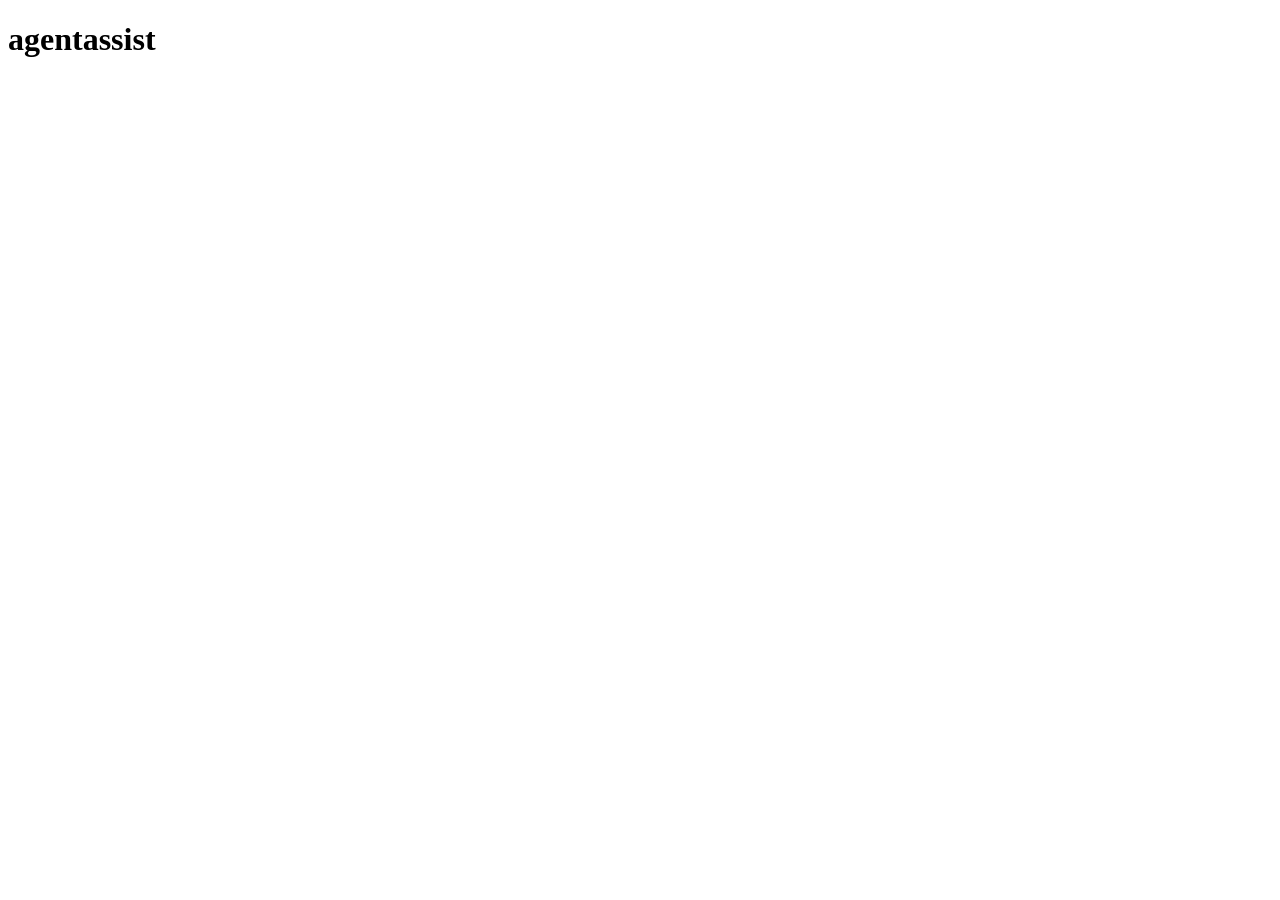
==== agentassist.html @ 83caa616 "updated conversational Ai  page" ====
<!DOCTYPE html>
<html lang="en">
<head>
    <meta charset="UTF-8">
    <meta name="viewport" content="width=device-width, initial-scale=1.0">
    <title>Document</title>
</head>
<body>
    <h1>agentassist</h1>
</body>
</html>
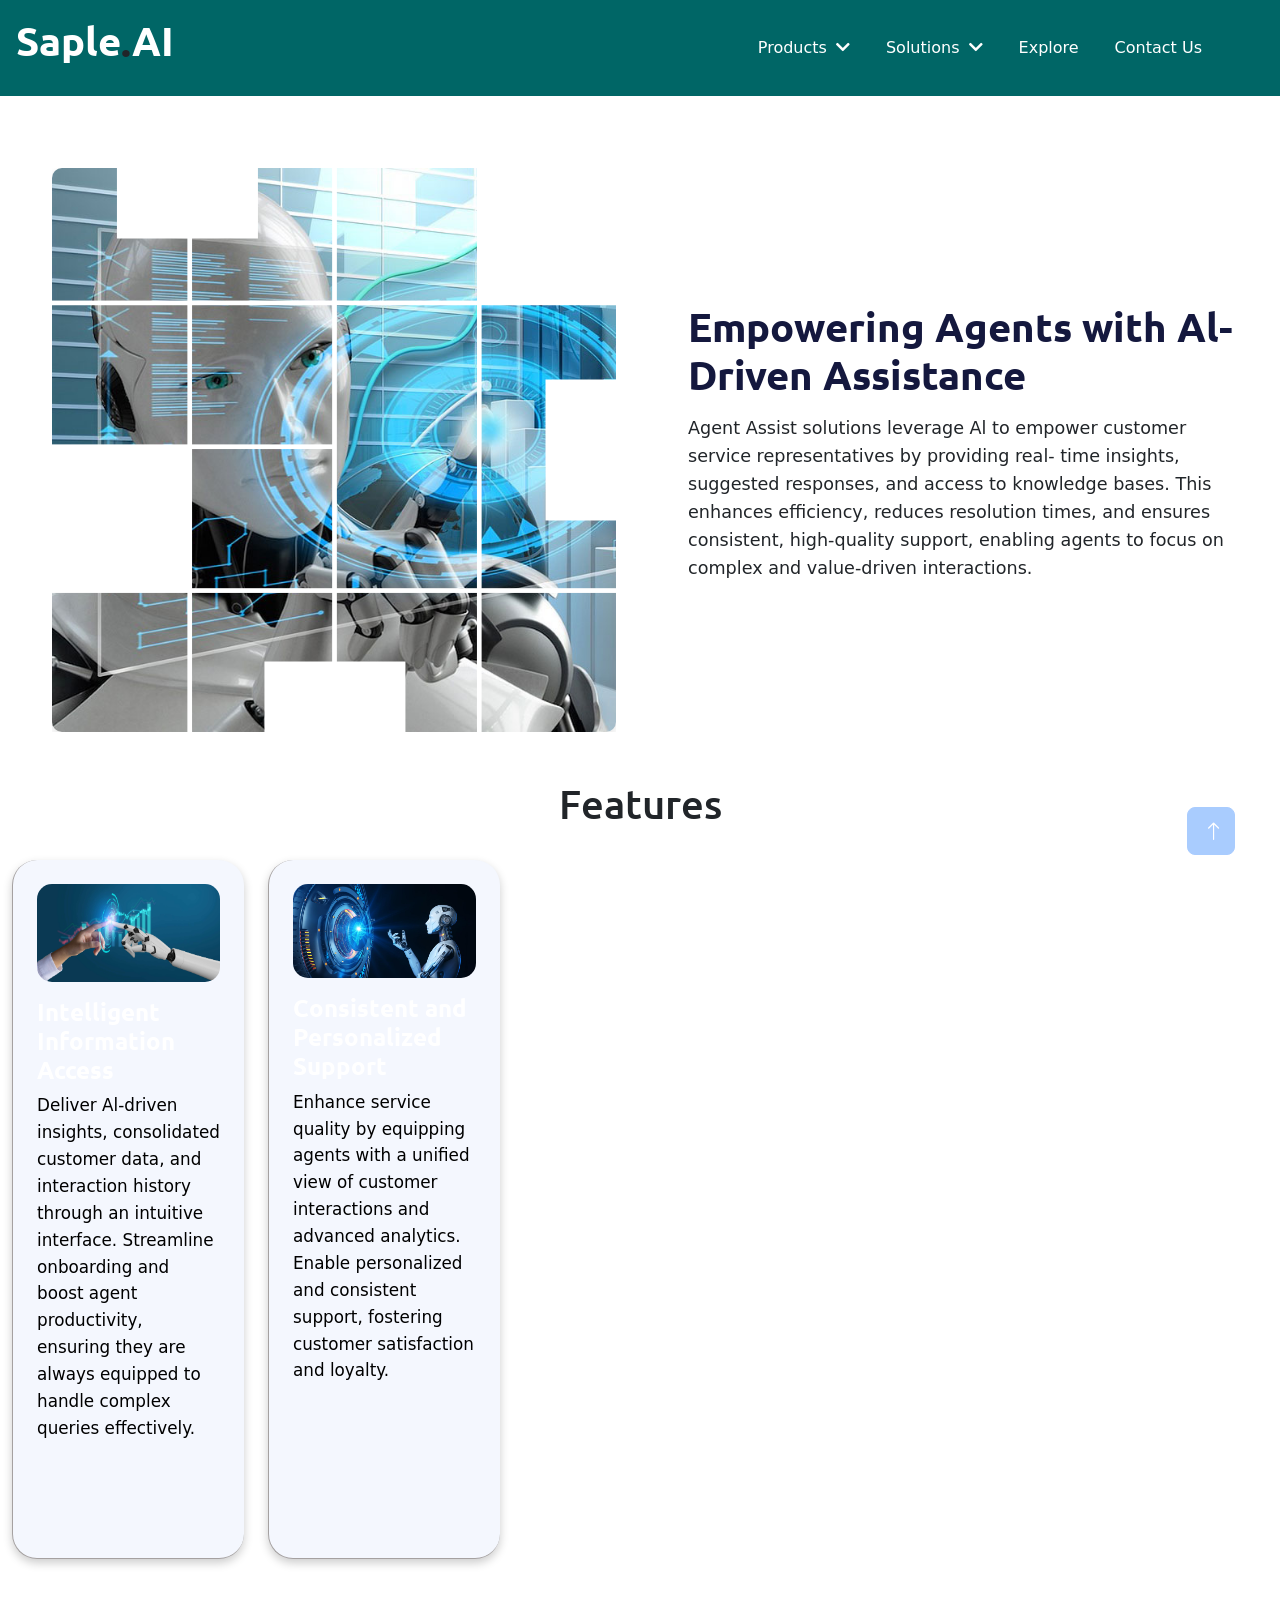
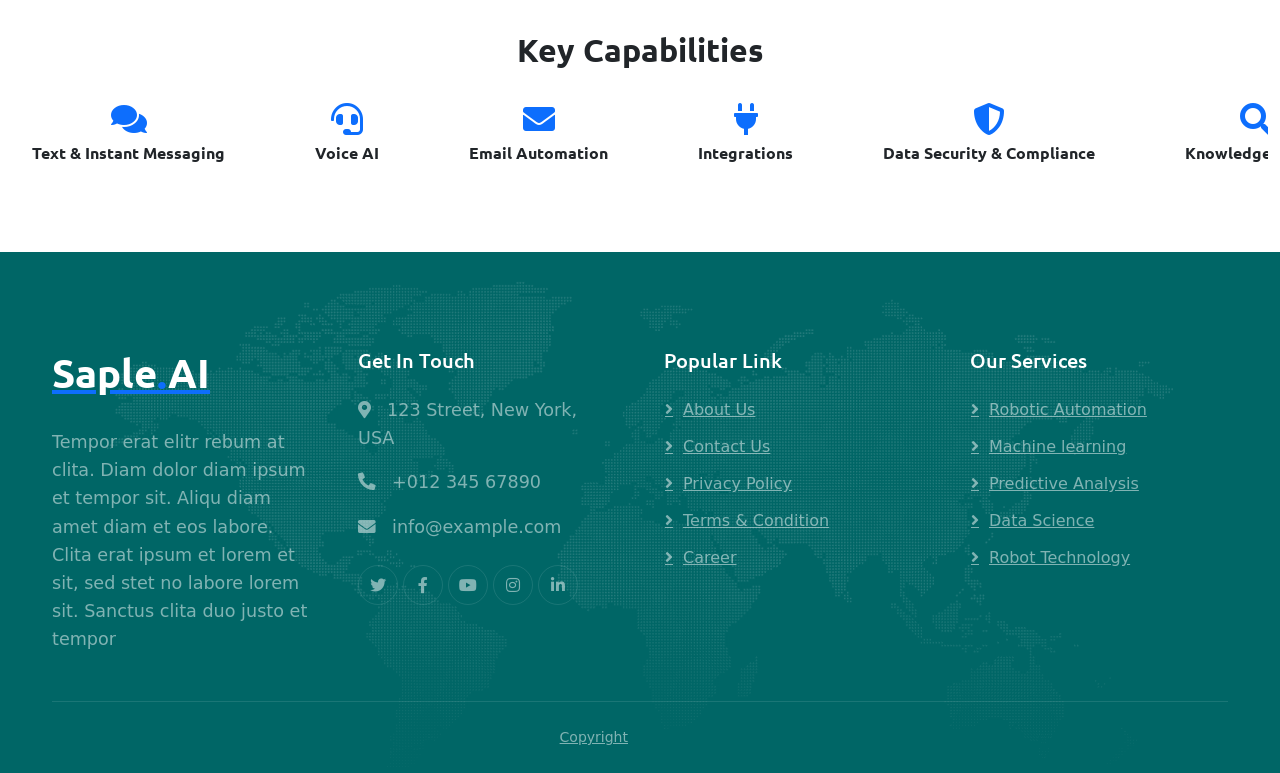
==== commit 4bf717eb: "updated conversational Ai and agentassist page" ====
--- a/agentassist.html
+++ b/agentassist.html
@@ -1,11 +1,784 @@
 <!DOCTYPE html>
 <html lang="en">
-<head>
-    <meta charset="UTF-8">
-    <meta name="viewport" content="width=device-width, initial-scale=1.0">
-    <title>Document</title>
-</head>
-<body>
-    <h1>agentassist</h1>
-</body>
-</html>+  <head>
+    <meta charset="utf-8" />
+    <title>Saple AI - Template</title>
+    <meta content="width=device-width, initial-scale=1.0" name="viewport" />
+    <meta content="" name="keywords" />
+    <meta content="" name="description" />
+
+    <!-- Favicon -->
+    <link href="img/favicon.ico" rel="icon" />
+
+    <!-- Google Web Fonts -->
+    <link rel="preconnect" href="https://fonts.googleapis.com" />
+    <link rel="preconnect" href="https://fonts.gstatic.com" crossorigin />
+    <link
+      href="https://fonts.googleapis.com/css2?family=Open+Sans:wght@400;600&family=Ubuntu:wght@500;700&display=swap"
+      rel="stylesheet"
+    />
+
+    <!-- Icon Font Stylesheet -->
+    <link rel="stylesheet" href="https://cdnjs.cloudflare.com/ajax/libs/font-awesome/6.0.0-beta3/css/all.min.css">
+
+
+    <link
+    
+      href="https://cdnjs.cloudflare.com/ajax/libs/font-awesome/5.10.0/css/all.min.css"
+      rel="stylesheet"
+    />
+    <link
+      href="https://cdn.jsdelivr.net/npm/bootstrap-icons@1.4.1/font/bootstrap-icons.css"
+      rel="stylesheet"
+    />
+
+    <!-- Libraries Stylesheet -->
+    <link href="lib/animate/animate.min.css" rel="stylesheet" />
+    <link href="lib/owlcarousel/assets/owl.carousel.min.css" rel="stylesheet" />
+
+    <!-- Customized Bootstrap Stylesheet -->
+    <link href="css/bootstrap.min.css" rel="stylesheet" />
+
+    <!-- Template Stylesheet -->
+    <link href="css/style.css" rel="stylesheet" />
+    
+   <!-- Bootstrap CSS -->
+   <link rel="stylesheet" href="https://maxcdn.bootstrapcdn.com/bootstrap/5.1.3/css/bootstrap.min.css">
+
+   <!-- Font Awesome -->
+   <link rel="stylesheet" href="https://cdnjs.cloudflare.com/ajax/libs/font-awesome/5.15.4/css/all.min.css">
+    <!-- Bootstrap JS and dependencies (Bootstrap 5) -->
+    <script src="https://cdn.jsdelivr.net/npm/bootstrap@5.1.3/dist/js/bootstrap.bundle.min.js"></script>
+ <style>
+ /* General Container Styling */
+.container {
+  max-width: 1200px;
+  margin: 0 auto;
+}
+
+/* Row and Column Styling */
+.row.g-5.align-items-center {
+  display: flex;
+  flex-wrap: nowrap;
+  align-items: center;
+  gap: 1.5rem;
+}
+
+.col-lg-6 {
+  flex: 0 0 50%; /* Set each column to take 50% of the row width */
+  max-width: 50%;
+  box-sizing: border-box;
+}
+
+.about-img img {
+  display: block;
+  margin: 0 auto;
+  max-width: 100%;
+  height: auto;
+  border-radius: 10px;
+  box-shadow: 0 4px 10px rgba(0, 0, 0, 0.1);
+}
+
+/* Text Styling */
+h1 {
+  font-size: 2.5rem;
+  color: #14183E;
+  font-weight: bold;
+  margin-bottom: 1rem;
+  text-align: left;
+}
+
+p {
+  font-size: 1.1rem;
+  line-height: 1.6;
+  text-align: left;
+  margin-bottom: 1rem;
+}
+
+/* Initially hide the image and content */
+.about-image, .about-title, .about-text {
+  opacity: 0;
+  transform: translateY(20px); /* Slide in effect */
+  transition: opacity 1s ease, transform 1s ease;
+}
+
+.about-image.visible, .about-title.visible, .about-text.visible {
+  opacity: 1;
+  transform: translateY(0);
+}
+
+/* Optional: Adjust the timing of the transition for better effect */
+.about-image {
+  transition-delay: 0.3s; /* Delay for the image */
+}
+
+.about-title {
+  transition-delay: 0.5s; /* Delay for the title */
+}
+
+.about-text {
+  transition-delay: 0.7s; /* Delay for the text */
+}
+
+/* Styling for the feature title */
+.featuretitle {
+  font-size: 2.5rem;
+  text-align: center;
+  opacity: 0;
+  transform: translateY(20px); /* Start position below */
+  transition: opacity 1s ease, transform 1s ease; /* Apply transition to opacity and transform */
+}
+
+/* Add a class to make it visible */
+.featuretitle.visible {
+  opacity: 1;
+  transform: translateY(0); /* Slide it up to the original position */
+}
+
+.features {
+  display: flex;
+  flex-wrap: wrap;
+  justify-content: space-between;
+  gap: 1.5rem; /* Adjust gap if necessary */
+  margin-top: 2rem;
+}
+
+.feature-card {
+  flex: 1 1 18%; /* Adjust width for better fit in the row */
+  background-color: #F4F7FE;
+  color: #fff;
+  padding: 1.5rem;
+  border-radius: 25px;
+  box-shadow: 0 4px 10px rgba(0, 0, 0, 0.2);
+  transition: transform 0.3s ease, box-shadow 0.3s ease;
+  border-left: 1px solid rgb(165, 161, 161);
+  border-bottom: 1px solid rgb(165, 161, 161);
+  opacity: 0;
+  transform: translateY(20px);
+  transition: opacity 1s ease, transform 1s ease;
+}
+
+.feature-card.visible {
+  opacity: 1;
+  transform: translateY(0);
+}
+
+.feature-card img {
+  width: 100%;
+  border-radius: 15px;
+  margin-bottom: 1rem;
+}
+
+.feature-card:hover {
+  background: #37877d;
+  transform: translateY(-20px);
+  box-shadow: 0 20px 60px rgba(0, 111, 95, 0.6);
+  border-left: 4px solid #FFFFFF;
+  border-bottom: 8px solid #FFFFFF;
+}
+
+.feature-description {
+  color: black;
+  font-size: 1.05rem;
+  transition: color 0.3s ease;
+}
+
+.feature-card:hover .feature-description {
+  color: #F4F7FE; /* White text color on hover */
+}
+
+.feature-title {
+  margin-bottom: 0.5rem;
+  font-size: 1.5rem;
+  transition: color 0.3s ease;
+}
+
+.feature-card:hover .feature-title {
+  color: #F4F7FE; /* White color when card is hovered */
+}
+
+.key-capabilities {
+  text-align: center;
+}
+
+/* Styling for the Scrolling Headline */
+.scrolling-headline-wrapper {
+  overflow: hidden; /* Hide overflow so that the text is only shown inside the container */
+  white-space: nowrap; /* Prevent line breaks */
+  position: relative;
+}
+
+.scrolling-headline {
+  display: inline-flex; /* Align items horizontally */
+  animation: scrollText 25s linear infinite; /* Animate the scrolling */
+}
+
+.scrolling-headline li {
+  display: inline-block;
+  margin-right: 50px; /* Space between items */
+  padding: 10px 20px;
+}
+
+.scrolling-headline i {
+  font-size: 2rem;
+  color: #007bff; /* Primary color for icons */
+  margin-bottom: 10px;
+}
+
+.scrolling-headline h5 {
+  font-weight: bold;
+  font-size: 1rem;
+  text-align: center;
+}
+
+/* Animation for the scrolling effect */
+@keyframes scrollText {
+  0% {
+    transform: translateX(50%); /* Start from right */
+  }
+  100% {
+    transform: translateX(-100%); /* Move to the left */
+  }
+}
+
+/* Optional: Styling for the surrounding container */
+.list-unstyled {
+  list-style-type: none;
+  margin: 0;
+  padding: 0;
+}
+
+/* Responsive Design */
+@media (max-width: 768px) {
+  /* Adjust Key Capabilities Text */
+  .key-capabilities h2 {
+    font-size: 2rem;
+  }
+
+  .key-capabilities p {
+    font-size: 1rem;
+    text-align: center;
+  }
+
+  /* Features Section */
+  .features {
+    flex-direction: column; /* Stack feature cards vertically on smaller screens */
+    gap: 1.5rem;
+  }
+
+  .feature-card {
+    flex: 1 1 100%; /* Ensure each card takes full width */
+    margin: 0 auto; /* Center align cards */
+  }
+
+  /* Ensure text appears below image in mobile */
+  .row.g-5.align-items-center {
+    flex-direction: column; /* Stack image and text */
+    text-align: center; /* Center the text */
+  }
+
+  .col-lg-6 {
+    flex: 0 0 100%; /* Stack columns in mobile */
+    max-width: 100%;
+    margin-bottom: 1.5rem; /* Add spacing between image and text */
+  }
+
+  .about-img img {
+    max-width: 100%;
+    margin-bottom: 1rem; /* Ensure space between image and text */
+  }
+}
+
+@media (max-width: 576px) {
+  .features {
+    gap: 1rem;
+  }
+
+  h1, h2 {
+    font-size: 1.8rem;
+  }
+
+  .key-capabilities p {
+    font-size: 0.95rem;
+  }
+}
+
+ </style>
+  
+  </head>
+
+ 
+    <!-- Spinner Start -->
+    <div
+      id="spinner"
+      class="show bg-white position-fixed translate-middle w-100 vh-100 top-50 start-50 d-flex align-items-center justify-content-center"
+    >
+      <div
+        class="spinner-grow text-primary"
+        style="width: 3rem; height: 3rem"
+        role="status"
+      >
+        <span class="sr-only">Loading...</span>
+      </div>
+    </div>
+    <!-- Spinner End -->
+
+    
+
+
+
+     <!-- Navbar Start -->
+<div class="container-fluid sticky-top p-0">
+  <nav class="navbar navbar-expand-lg navbar-dark p-0">
+    <a href="index.html" class="navbar-brand ms-3">
+      <h1 style="color: white !important;">Saple<span class="text-dark">.</span>AI</h1>
+    </a>
+    <button
+      class="navbar-toggler"
+      type="button"
+      aria-controls="navbarCollapse"
+      aria-expanded="false"
+      aria-label="Toggle navigation"
+    >
+      <span class="navbar-toggler-icon"></span>
+    </button>
+    <div class="collapse navbar-collapse justify-content-end" id="navbarCollapse">
+      <div class="navbar-nav">
+        <div class="nav-item dropdown">
+          <a href="#" class="nav-link text-dark" id="productsDropdown" role="button" data-bs-toggle="dropdown" aria-expanded="false">
+            Products
+            <i class="fas fa-chevron-down arrow-icon"></i>
+          </a>
+          <ul class="dropdown-menu p-3" aria-labelledby="productsDropdown">
+            <li>
+              <div class="px-3 py-2 multicolor-bg">
+                <p class="section-title">Customer service automation platform</p>
+                <p class="section-item">
+                  A multi-LLM architecture, continuously trained <br />
+                  on billions of conversations for scalability, speed, <br />
+                  and accuracy for enterprises.
+                </p>
+              </div>
+            </li>
+            <li>
+              <div class="d-flex align-items-center">
+                <img src="/img/headset.png" alt="aiagentmenuicon" class="menuicon" />
+                <a href="conversational AI.html" class="px-3 section-title">Conversational AI</a>
+
+              </div>
+              <ul class="ps-3">
+                <li class="section-item">Voice & calls</li>
+                <li class="section-item">Text & instant messaging</li>
+                <li class="section-item">Email automation</li>
+              </ul>
+            </li>
+            <li>
+              <div class="d-flex align-items-center">
+                <img src="/img/assistant.png" alt="aiassmenuicon" class="menuicon" />
+                <a href="agentassist.html" class="px-3 section-title">Agent Assist</a>
+              </div>
+              <p class="px-3 section-item">Omnichannel agent assist</p>
+            </li>
+          </ul>
+        </div>
+
+        <!-- Solutions Dropdown -->
+        <div class="nav-item dropdown">
+          <a href="#" class="nav-link text-dark " id="solutionsDropdown" role="button" data-bs-toggle="dropdown" aria-expanded="false">
+            Solutions
+            <i class="fas fa-chevron-down arrow-icon"></i>
+          </a>
+          <ul class="dropdown-menu p-3" aria-labelledby="solutionsDropdown">
+            <li><a href="public-sector.html" class="dropdown-item"><strong>Public Sector</strong></a></li>
+            <li><a href="insurance.html" class="dropdown-item"><strong>Insurance</strong></a></li>
+            <li><a href="telecom.html" class="dropdown-item"><strong>Telecom</strong></a></li>
+           
+            <!-- <li><a href="fashion-apparel.html" class="dropdown-item"><strong>Fashion Apparel</strong></a></li> -->
+            <li><a href="financial-services.html" class="dropdown-item"><strong>Financial Services</strong></a></li>
+            <li><a href="education.html" class="dropdown-item"><strong>Educational</strong></a></li>
+            <li><a href="healthcare-hospitals.html" class="dropdown-item"><strong>Healthcare & Hospitals</strong></a></li>
+            <li><a href="pharma-biotech.html" class="dropdown-item"><strong>Pharma & Biotech</strong></a></li>
+          </ul>
+        </div>
+
+        <li class="nav-item">
+          <a class="nav-link text-dark" href="#">Explore</a>
+        </li>
+        <li class="nav-item">
+          <a class="nav-link text-dark" href="#">Contact Us</a>
+        </li>
+      </div>
+    </div>
+  </nav>
+</div>
+<!-- Navbar End -->
+<!-- JavaScript -->
+<script src="https://cdn.jsdelivr.net/npm/bootstrap@5.0.2/dist/js/bootstrap.bundle.min.js"></script>
+
+<script>
+document.addEventListener("DOMContentLoaded", function () {
+  const dropdowns = document.querySelectorAll(".nav-item.dropdown");
+  const navbarCollapse = document.querySelector(".navbar-collapse");
+  const navbarToggler = document.querySelector(".navbar-toggler");
+
+  // Handle dropdown toggle click
+  dropdowns.forEach(function (dropdown) {
+    const dropdownToggle = dropdown.querySelector(".nav-link");
+
+    dropdownToggle.addEventListener("click", function (e) {
+      e.preventDefault(); // Prevent default anchor behavior
+
+      // Close all other dropdowns
+      dropdowns.forEach((d) => {
+        if (d !== dropdown) {
+          d.classList.remove("show");
+          const dropdownMenu = d.querySelector(".dropdown-menu");
+          if (dropdownMenu) dropdownMenu.classList.remove("show");
+        }
+      });
+
+      // Toggle the current dropdown
+      dropdown.classList.toggle("show");
+      const dropdownMenu = dropdown.querySelector(".dropdown-menu");
+      if (dropdownMenu) dropdownMenu.classList.toggle("show");
+    });
+  });
+
+  // Handle navbar toggler click (open/close the menu)
+  navbarToggler.addEventListener("click", function (e) {
+    e.stopPropagation(); // Prevent the event from propagating to the document
+    navbarCollapse.classList.toggle("show");  // Toggle the collapse state
+    this.classList.toggle('active');  // Toggle the active state for the hamburger icon
+  });
+
+  // Close navbar collapse and dropdowns when clicking outside
+  document.addEventListener("click", function (e) {
+    // If the click is outside of navbar toggler and navbar-collapse, close everything
+    if (
+      !e.target.closest(".navbar-collapse") &&
+      !e.target.closest(".navbar-toggler") &&
+      !e.target.closest(".nav-item.dropdown")
+    ) {
+      // Close dropdowns
+      dropdowns.forEach((dropdown) => {
+        dropdown.classList.remove("show");
+        const dropdownMenu = dropdown.querySelector(".dropdown-menu");
+        if (dropdownMenu) dropdownMenu.classList.remove("show");
+      });
+
+      // Close navbar collapse
+      navbarCollapse.classList.remove("show");
+
+      // Reset the hamburger icon
+      navbarToggler.classList.remove('active');
+    }
+  });
+
+  // Reset dropdowns and navbar collapse on window resize
+  window.addEventListener("resize", function () {
+    if (window.innerWidth > 992) {  // When width is above 992px (for large screens)
+      dropdowns.forEach((dropdown) => {
+        dropdown.classList.remove("show");
+        const dropdownMenu = dropdown.querySelector(".dropdown-menu");
+        if (dropdownMenu) dropdownMenu.classList.remove("show");
+      });
+      navbarCollapse.classList.remove("show");
+      navbarToggler.classList.remove("active");  // Reset hamburger icon state
+    }
+  });
+});
+</script>
+
+  <br>
+  <div class="container-fluid py-5">
+    <div class="container">
+      <div class="row g-5 align-items-center">
+        <!-- Left Image -->
+        <div class="col-lg-6">
+          <div class="about-img">
+            <img class="img-fluid about-image" src="img/about-img.jpg" alt="Custom LLMs">
+          </div>
+        </div>
+  
+        <!-- Right Content -->
+        <div class="col-lg-6">
+          <h1 class="about-title">Empowering Agents with Al-Driven Assistance</h1>
+          <p class="about-text">
+            Agent Assist solutions leverage Al to empower customer service representatives by providing real- time insights, 
+            suggested responses, and access to knowledge bases.
+             This enhances efficiency, reduces resolution times, 
+            and ensures consistent, high-quality support, enabling agents to focus on complex and value-driven interactions.
+
+          </p>
+        </div>
+      </div>
+    </div>
+  </div>
+  
+  <script>
+    // Ensure the IntersectionObserver is supported by the browser
+if ('IntersectionObserver' in window) {
+  // Create the IntersectionObserver
+  const observer = new IntersectionObserver((entries, observer) => {
+    entries.forEach((entry) => {
+      // If the element is in view
+      if (entry.isIntersecting) {
+        entry.target.classList.add('visible'); // Add 'visible' class to trigger CSS animation
+        observer.unobserve(entry.target); // Stop observing the element after it's visible
+      }
+    });
+  }, {
+    threshold: 0.5 // Trigger when 50% of the element is in view
+  });
+
+  // Observe all the elements you want to animate
+  const elementsToObserve = document.querySelectorAll('.about-image, .about-title, .about-text');
+  elementsToObserve.forEach((element) => {
+    observer.observe(element); // Observe each element
+  });
+} else {
+  console.warn("IntersectionObserver is not supported in this browser.");
+}
+
+  </script>
+
+<div class="container-fluid">
+    
+    <h4 class="featuretitle">Features</h4>
+
+    <div class="features">
+   
+        <!-- Card 1 -->
+        <div class="feature-card">
+            <img src="/img/image carousel 1.jpg" alt="Custom LLMs">
+            <h2 class="feature-title">Intelligent Information Access</h2>
+            <p class="feature-description  ">Deliver Al-driven insights, consolidated customer data, and interaction history through an intuitive interface. Streamline onboarding and boost agent productivity, ensuring they are always equipped to handle complex queries effectively.
+            </p>
+        </div>
+
+        <!-- Card 2 -->
+        <div class="feature-card">
+            <img src="/img/image carousel 2.jpg" alt="Scalable Self-Service">
+            <h2 class="feature-title">Consistent and Personalized Support</h2>
+            <p class="feature-description ">Enhance service quality by equipping agents with a unified view of customer interactions and advanced analytics. Enable personalized and consistent support, fostering customer satisfaction and loyalty.</p>
+        </div>
+
+        <!-- Card 3-->
+        <div class="feature-card">
+            <img src="/img/image carousel 3.jpg" alt="Omnichannel Integration">
+            <h2 class="feature-title">Eliminate Workflow Bottlenecks</h2>
+            <p class="feature-description ">Say goodbye to inefficient multitasking. Provide agents with a customizable, streamlined workspace that consolidates essential tools, allowing them to focus on delivering high-quality service without toggling between multiple systems.</p>
+        </div>
+
+        <!-- Card 4 -->
+        <div class="feature-card">
+            <img src="/img//Adaptive-AI.png" alt="24/7 Support">
+            <h2 class="feature-title">Accelerate Resolutions</h2>
+            <p class="feature-description ">Leverage real-time Al insights and access to customer history to empower agents with the information they need to resolve issues quickly and accurately, reducing response times and enhancing operational efficiency.</p>
+        </div>
+  <!-- Card  -->
+  <div class="feature-card">
+    <img src="/img//Adaptive-AI.png" alt="24/7 Support">
+    <h2 class="feature-title">Unified Agent Workspace</h2>
+    <p class="feature-description ">Integrate all communication channels, CRM data, and essential tools into a seamless, Al-powered interface. Agent Assist equips agents with intelligent assistance, enabling efficient interactions, faster resolutions, and exceptional customer experiences, all from one unified platform.</p>
+</div>
+
+    </div>
+    </div>
+       <br>
+      
+<script>// Create an intersection observer
+document.addEventListener("DOMContentLoaded", function() {
+  const featureTitle = document.querySelector('.featuretitle');
+  featureTitle.classList.add('visible');
+});
+    const observer = new IntersectionObserver((entries, observer) => {
+        entries.forEach((entry, index) => {
+            // When the card is in view
+            if (entry.isIntersecting) {
+                // Add a delay to each card so they appear one by one
+                setTimeout(() => {
+                    entry.target.classList.add('visible'); // Add the visible class to trigger animation
+                }, index * 500); // Delay each card's animation by 500ms
+                observer.unobserve(entry.target); // Stop observing the card once it's visible
+            }
+        });
+    }, {
+        threshold: 0.5 // Trigger when 50% of the card is in view
+    });
+    
+    // Target all feature cards
+    document.querySelectorAll('.feature-card').forEach((card, index) => {
+        observer.observe(card); // Observe each card
+    });
+    </script>
+<!-- Key Capabilities Section -->
+<div class="container-fluid py-5">
+    <div class="key-capabilities text-center">
+      <h2 class="mb-4 fw-bold">Key Capabilities</h2>
+      
+      <!-- Scrolling Headline Wrapper -->
+      <div class="scrolling-headline-wrapper">
+        <ul class="list-unstyled scrolling-headline">
+          <li>
+            <i class="fas fa-comments fa-2x text-primary mb-2"></i>
+            <h5 class="fw-bold">Text & Instant Messaging</h5>
+          </li>
+          <li>
+            <i class="fas fa-headset fa-2x text-primary mb-2"></i>
+            <h5 class="fw-bold">Voice AI</h5>
+          </li>
+          <li>
+            <i class="fas fa-envelope fa-2x text-primary mb-2"></i>
+            <h5 class="fw-bold">Email Automation</h5>
+          </li>
+          <li>
+            <i class="fas fa-plug fa-2x text-primary mb-2"></i>
+            <h5 class="fw-bold">Integrations</h5>
+          </li>
+          <li>
+            <i class="fas fa-shield-alt fa-2x text-primary mb-2"></i>
+            <h5 class="fw-bold">Data Security & Compliance</h5>
+          </li>
+          <li>
+            <i class="fas fa-search fa-2x text-primary mb-2"></i>
+            <h5 class="fw-bold">Knowledge Search</h5>
+          </li>
+          <li>
+            <i class="fas fa-chart-line fa-2x text-primary mb-2"></i>
+            <h5 class="fw-bold">Analytics & Reporting</h5>
+          </li>
+        </ul>
+      </div>
+    </div>
+  </div>
+
+
+
+
+<br>
+    <!-- Full Screen Search Start -->
+    <div class="modal fade" id="searchModal" tabindex="-1">
+      <div class="modal-dialog modal-fullscreen">
+        <div class="modal-content" style="background: rgba(20, 24, 62, 0.7)">
+          <div class="modal-header border-0">
+            <button
+              type="button"
+              class="btn btn-square bg-white btn-close"
+              data-bs-dismiss="modal"
+              aria-label="Close"
+            ></button>
+          </div>
+          <div
+            class="modal-body d-flex align-items-center justify-content-center"
+          >
+            <div class="input-group" style="max-width: 600px">
+              <input
+                type="text"
+                class="form-control bg-transparent border-light p-3"
+                placeholder="Type search keyword"
+              />
+              <button class="btn btn-light px-4">
+                <i class="bi bi-search"></i>
+              </button>
+            </div>
+          </div>
+        </div>
+      </div>
+    </div>
+    <!-- Full Screen Search End -->
+
+
+    <!-- Footer Start -->
+    <div class="container-fluid text-white-50 footer pt-5" style="background-color: #006666;">
+        <div class="container py-5">
+          <div class="row g-5">
+            <div class="col-md-6 col-lg-3 wow fadeIn" data-wow-delay="0.1s">
+              <a href="index.html" class="d-inline-block mb-3">
+                <h1 class="text-white">
+                  Saple<span class="text-primary">.</span>AI
+                </h1>
+              </a>
+              <p class="mb-0">
+                Tempor erat elitr rebum at clita. Diam dolor diam ipsum et tempor
+                sit. Aliqu diam amet diam et eos labore. Clita erat ipsum et lorem
+                et sit, sed stet no labore lorem sit. Sanctus clita duo justo et
+                tempor
+              </p>
+            </div>
+            <div class="col-md-6 col-lg-3 wow fadeIn" data-wow-delay="0.3s">
+              <h5 class="text-white mb-4">Get In Touch</h5>
+              <p>
+                <i class="fa fa-map-marker-alt me-3"></i>123 Street, New York, USA
+              </p>
+              <p><i class="fa fa-phone-alt me-3"></i>+012 345 67890</p>
+              <p><i class="fa fa-envelope me-3"></i>info@example.com</p>
+              <div class="d-flex pt-2">
+                <a class="btn btn-outline-light btn-social" href=""
+                  ><i class="fab fa-twitter"></i
+                ></a>
+                <a class="btn btn-outline-light btn-social" href=""
+                  ><i class="fab fa-facebook-f"></i
+                ></a>
+                <a class="btn btn-outline-light btn-social" href=""
+                  ><i class="fab fa-youtube"></i
+                ></a>
+                <a class="btn btn-outline-light btn-social" href=""
+                  ><i class="fab fa-instagram"></i
+                ></a>
+                <a class="btn btn-outline-light btn-social" href=""
+                  ><i class="fab fa-linkedin-in"></i
+                ></a>
+              </div>
+            </div>
+            <div class="col-md-6 col-lg-3 wow fadeIn" data-wow-delay="0.5s">
+              <h5 class="text-white mb-4">Popular Link</h5>
+              <a class="btn btn-link" href="">About Us</a>
+              <a class="btn btn-link" href="">Contact Us</a>
+              <a class="btn btn-link" href="">Privacy Policy</a>
+              <a class="btn btn-link" href="">Terms & Condition</a>
+              <a class="btn btn-link" href="">Career</a>
+            </div>
+            <div class="col-md-6 col-lg-3 wow fadeIn" data-wow-delay="0.7s">
+              <h5 class="text-white mb-4">Our Services</h5>
+              <a class="btn btn-link" href="">Robotic Automation</a>
+              <a class="btn btn-link" href="">Machine learning</a>
+              <a class="btn btn-link" href="">Predictive Analysis</a>
+              <a class="btn btn-link" href="">Data Science</a>
+              <a class="btn btn-link" href="">Robot Technology</a>
+            </div>
+          </div>
+        </div>
+        <div class="container wow fadeIn" data-wow-delay="0.1s">
+          <div class="copyright">
+            <div class="row">
+              <div class="col-md-6 text-center text-md-end">
+                <div class="footer-menu">
+                  <a href="">Copyright</a>
+                </div>
+              </div>
+            </div>
+          </div>
+        </div>
+      </div>
+      <!-- Footer End -->
+  
+      <!-- Back to Top -->
+      <a href="#" class="btn btn-lg btn-primary btn-lg-square back-to-top pt-2"
+        ><i class="bi bi-arrow-up"></i
+      ></a>
+  
+      <!-- JavaScript Libraries -->
+      <script src="https://ajax.googleapis.com/ajax/libs/jquery/3.6.1/jquery.min.js"></script>
+      <script src="https://cdn.jsdelivr.net/npm/bootstrap@5.0.0/dist/js/bootstrap.bundle.min.js"></script>
+      <script src="lib/wow/wow.min.js"></script>
+      <script src="lib/easing/easing.min.js"></script>
+      <script src="lib/waypoints/waypoints.min.js"></script>
+      <script src="lib/counterup/counterup.min.js"></script>
+      <script src="lib/owlcarousel/owl.carousel.min.js"></script>
+  
+      <!-- Template Javascript -->
+      <script src="js/main.js"></script>
+    </body>
+  </html>
+  
--- a/css/style.css
+++ b/css/style.css
@@ -0,0 +1,1428 @@
+/********** Template CSS **********/
+:root {
+    --primary: #37877d;
+    --secondary: #15ACE1;
+    --light: #F4F7FE;
+    --dark: #14183E;
+ 
+}
+
+
+/*** Spinner ***/
+#spinner {
+    opacity: 0;
+    visibility: hidden;
+    transition: opacity .5s ease-out, visibility 0s linear .5s;
+    z-index: 99999;
+}
+
+#spinner.show {
+    transition: opacity .5s ease-out, visibility 0s linear 0s;
+    visibility: visible;
+    opacity: 1;
+}
+
+.back-to-top {
+    position: fixed;
+    display: none;
+    right: 45px;
+    bottom: 45px;
+    z-index: 99;
+}
+
+
+/*** Heading ***/
+h1,
+h2,
+h3,
+.fw-bold {
+    font-weight: 700 !important;
+   
+}
+
+h4,
+h5,
+h6,
+.fw-medium {
+    font-weight: 500 !important;
+}
+
+
+/*** Button ***/
+.btn {
+    font-weight: 500;
+    transition: .5s;
+}
+
+.btn-square {
+    width: 38px;
+    height: 38px;
+}
+
+.btn-sm-square {
+    width: 32px;
+    height: 32px;
+}
+
+.btn-lg-square {
+    width: 48px;
+    height: 48px;
+}
+
+.btn-square,
+.btn-sm-square,
+.btn-lg-square {
+    padding: 0;
+    display: flex;
+    align-items: center;
+    justify-content: center;
+    font-weight: normal;
+    border-radius: 50px;
+}
+
+/* Sticky Navbar */
+.sticky-top {
+    top: 0;
+    transition: top 0.3s ease-in-out;
+    z-index: 1020;
+}
+.navbar-brand h1 {
+    color: white !important;  /* Force text color to white */
+}
+/* Navbar background color */
+.container-fluid .navbar {
+    background-color: #006666 !important;  /* Dark teal background */
+    padding: 11px 0 !important;
+    z-index: 1000;
+}
+/* Navbar link text color */
+.navbar-dark .navbar-nav .nav-link {
+    color: #fff !important;                           /* White text color for navbar links */
+    padding-left: 5px;
+    padding-right: 10px;
+    font-weight: 500;
+    margin-right: 20px;                    /* Space between nav links */
+}
+
+.navbar-collapse {
+    position: absolute;
+    right: 50px;
+}
+
+/* Dropdown toggle positioning */
+.navbar .dropdown-toggle {
+    margin-left: auto; /* Move dropdown toggle to the right */
+}
+
+/* Rotate arrow when dropdown is open */
+.arrow-icon.rotate {
+    transform: rotate(180deg);
+}
+
+.dropdown-menu {
+    min-width: 15rem;
+    background-color: rgb(253, 253, 253);
+    border: 1px solid #dee2e6;
+    border-radius: 0.25rem;
+    box-shadow: 0 0.5rem 1rem rgba(0, 0, 0, 0.15);
+}
+
+.dropdown-menu .section-title {
+    font-weight: bold;
+}
+
+.dropdown-menu .section-item {
+    color: #6c757d;
+}
+
+.dropdown-menu .menuicon {
+    width: 24px;
+    height: 24px;
+    margin-right: 8px;
+}
+
+.arrow-icon {
+    margin-left: 4px;
+}
+
+/* Dropdown Menu */
+.dropdown-menu {
+    min-width: 22rem;
+    background-color: white;
+    border: 1px solid #dee2e6;
+    border-radius: 0.25rem;
+    box-shadow: 0 0.5rem 1rem rgba(0, 0, 0, 0.15);
+    display: none; /* Hide by default */
+    visibility: hidden; /* Ensure it's not visible */
+    opacity: 0; /* For transition effects */
+    transition: opacity 0.3s ease;
+    position: absolute;
+    left: 0; /* Reset position */
+    top: 100%;
+    margin-left: -280px;
+}
+
+
+/* Show the dropdown menu when its parent has the 'show' class */
+.nav-item.dropdown.show .dropdown-menu {
+    display: block;
+    visibility: visible;
+    opacity: 1;
+}
+
+.dropdown-menu.show {
+    display: block;
+}
+
+.dropdown-menu .row {
+    display: flex;
+}
+
+.dropdown-menu .col-md-3,
+.dropdown-menu .col-md-6 {
+    padding: 15px;
+}
+
+/* Show dropdown menu on hover */
+.nav-item.dropdown:hover .dropdown-menu {
+    display: block;
+}
+
+/* Flexbox for dropdown content alignment */
+.dropdown-content {
+    display: flex;
+    flex-direction: row;
+    justify-content: flex-start;
+    align-items: flex-start;
+    padding: 20px;
+}
+
+/* Sidebar, Main Content, and Right Sidebar alignment */
+.sidebar,
+.content {
+    flex: 1;
+    margin-right: 20px;
+}
+
+.sidebar {
+    background-color: #f8f9fa;
+    padding: 15px;
+    border-right: 1px solid #ddd;
+}
+
+.sidebar ul {
+    list-style: none;
+    padding-left: 20px;
+}
+
+.sidebar li {
+    margin-bottom: 8px;
+    position: relative;
+}
+
+.sidebar li::before {
+    content: "\f111";
+    font-family: "Font Awesome 5 Free";
+    font-weight: 900;
+    font-size: 6px;
+    position: absolute;
+    left: -20px;
+    top: 50%;
+    transform: translateY(-50%);
+}
+
+.dropdown-menu li {
+    color: black;
+    padding: 10px;
+}
+
+.multicolor-bg {
+    background: linear-gradient(to right, #FFDAB9, #ADD8E6, #E6E6FA);
+    padding: 15px;
+    border-radius: 8px;
+}
+
+.section-title, .section-item {
+    color: black;
+}
+
+.menuicon {
+    margin-bottom: 2px;
+    vertical-align: middle;
+    height: 30px;
+    width: 30px;
+}
+
+.section-title {
+    margin-top: 5px;
+    font-size: 20px;
+    font-weight: bolder;
+}
+
+.ps-3 {
+    padding-left: 1rem;
+}
+
+.section-item {
+    margin-bottom: 5px;
+    font-size: 16px;
+    font-weight: 600;
+}
+
+.solitem {
+    font-size: 18px;
+}
+
+#solitem:hover {
+    background-color: #e1f2f0;
+}
+/* Navbar Collapse Behavior */
+.navbar-collapse {
+    display: none;
+    transition: transform 0.3s ease;
+}
+
+.navbar-collapse.show {
+    display: block;
+}
+/* Ensure dropdown-menu hides properly */
+@media (max-width: 992px) {
+    .dropdown-menu {
+        display: none !important; /* Hide by default */
+    }
+
+    .dropdown.show .dropdown-menu {
+        display: block !important; /* Show when the parent has 'show' class */
+    }
+}
+
+/* Fix dropdown menu width and position in mobile view */
+@media (max-width: 992px) {
+    .dropdown-menu {
+        display: none !important; /* Hide by default */
+        position: absolute;
+        left: 50%;
+        transform: translateX(-50%); /* Center the dropdown */
+        width: 100%; /* Ensure dropdown fits within the screen width */
+        max-width: 100%; /* Prevent overflow */
+        padding: 10px;
+        box-shadow: 1px 1px 5px rgba(0, 0, 0, 0.1); /* Light shadow */
+        visibility: hidden; /* Hide initially */
+        opacity: 0;
+        transition: opacity 0.3s ease;
+        z-index: 1050; /* Make sure it's above other content */
+    }
+
+    /* Show dropdown menu when dropdown is clicked */
+    .nav-item.dropdown.show .dropdown-menu {
+        visibility: visible;
+        opacity: 1;
+        display: block !important; /* Force the dropdown to be visible */
+        top: 100%; /* Position it just below the dropdown toggle */
+        position: absolute;
+     margin-left: 20px;
+        transform: none; /* Remove transform */
+    }
+
+  
+    /* Flex-direction for mobile nav links */
+    .navbar-nav {
+        flex-direction: column; /* Stack links vertically */
+    }
+
+    .navbar-collapse.show {
+        display: block;
+    }
+    .navbar-collapse {
+        position: static; /* Ensure proper stacking */
+        width: 100%;
+        margin: 0;
+    }
+}
+
+
+/* Adjust for smaller screens under 768px */
+@media (max-width: 768px) {
+    .navbar-dark .navbar-nav .nav-link {
+        margin-right: 10px; /* Adjust link spacing */
+    }
+
+    /* Custom Hamburger Icon */
+    .navbar-toggler {
+        border: none !important; /* Remove the default border */
+        background: transparent; /* Make background transparent */
+        padding: 0; /* Remove default padding */
+    }
+
+    .navbar-toggler-icon {
+        width: 30px; /* Width of the hamburger icon */
+        height: 25px; /* Height of the hamburger icon */
+        background-color: transparent; /* Transparent background */
+        position: relative; /* Position the lines relative to the container */
+    }
+
+    .navbar-toggler-icon::before {
+        top: 0; /* First line at the top */
+    }
+
+    .navbar-toggler-icon::after {
+        bottom: 0; /* Third line at the bottom */
+    }
+
+    .navbar-toggler-icon span {
+        top: 50%; /* Center the middle line */
+        transform: translateY(-50%); /* Adjust for exact centering */
+    }
+
+    /* Optional: Add a box around the hamburger icon */
+    .navbar-toggler {
+        border-radius: 8px; /* Round the corners of the box */
+        background-color: #37877d; /* Set the background color of the box */
+        padding: 5px; /* Add padding to give some space around the icon */
+    }
+
+    .navbar-toggler:hover {
+        background-color: #37877d; /* Light hover effect for the box */
+    }
+
+    /* When clicked (active state) */
+    .navbar-toggler.active .navbar-toggler-icon::before {
+        transform: translateY(7px) rotate(45deg); /* Rotate the top line */
+    }
+
+    .navbar-toggler.active .navbar-toggler-icon::after {
+        transform: translateY(-7px) rotate(-45deg); /* Rotate the bottom line */
+    }
+
+    .navbar-toggler.active .navbar-toggler-icon span {
+        opacity: 0; /* Hide the middle line when the menu is active */
+    }
+
+    /* Mobile view adjustments for the navbar-collapse */
+    .navbar-collapse {
+        justify-content: flex-start !important; /* Ensure items don't collapse too far to the right */
+        flex-direction: column; /* Stack items vertically */
+    }
+
+    .navbar-nav {
+        flex-direction: column; /* Stack navbar items vertically in mobile view */
+    }
+
+    /* Dropdown Menu Positioning */
+    .dropdown-menu {
+        width: 80vw; /* Full width on small screens */
+        left: 50%; /* Center the dropdown */
+        transform: translateX(-50%); /* Offset to center the dropdown */
+        padding: 10px; /* Add padding for better readability */
+        box-shadow: 1px 1px 5px rgba(0, 0, 0, 0.1); /* Lighter shadow */
+        visibility: hidden; /* Hide the dropdown by default */
+        opacity: 0; /* For transition effects */
+        transition: opacity 0.3s ease;
+    }
+
+    /* Show the dropdown menu when its parent has the 'show' class */
+    .nav-item.dropdown.show .dropdown-menu {
+        visibility: visible;
+        opacity: 1;
+        position: absolute;
+        top: 100%; /* Align it below the parent item */
+        margin-left: 30px;
+        transform: none; /* Reset any transforms */
+    }
+
+    /* Flexbox for dropdown content alignment */
+    .dropdown-content {
+        display: flex;
+        flex-direction: row;
+        justify-content: flex-start;
+        align-items: flex-start;
+        padding: 20px;
+    }
+
+    /* Ensure dropdown items are stacked properly */
+    .dropdown-menu .dropdown-item {
+        text-align: left;
+        padding: 12px;
+    }
+    
+    /* Ensure the dropdown closes correctly if clicked outside */
+    .dropdown-menu .dropdown-item {
+        cursor: pointer;
+    }
+
+    /* Adjusting Dropdown Hover Behavior */
+    .nav-item.dropdown:hover .dropdown-menu {
+        display: block;
+    }
+}
+
+
+/*** Hero Section Styling ***/
+.hero-header {
+    display: flex;
+    flex-direction: column; /* Stack elements vertically on small screens */
+    justify-content: center; /* Center content vertically */
+    align-items: center; /* Center content horizontally */
+    padding: 50px;
+    background-color: #51a197;
+    background-size: cover;
+}
+
+.hero-header h2 {
+    font-size: 2rem; /* Adjust for better readability */
+    line-height: 1.5;
+    margin-bottom: 1rem;
+    text-align: center;
+}
+
+/* Carousel Images */
+.carousel-inner img {
+    border-radius: 10px;
+    object-fit: cover;
+    max-height: 300px;
+    width: 100%;
+}
+
+/* Checklist Styling */
+.white-checklist h5 {
+    color: #ffffff; /* Text color */
+    font-size: 1rem;
+    margin-bottom: 10px;
+}
+
+.white-checklist h5 i.fa-check {
+    color: #ffffff !important; /* Icon color */
+}
+
+/* Responsive Styles */
+@media (max-width: 768px) {
+    .hero-header {
+        flex-direction: column; /* Stack content vertically */
+        padding: 15px;
+    }
+
+    .hero-header .row {
+        flex-direction: column;
+        text-align: center; /* Center-align all text */
+    }
+
+    .carousel-inner img {
+        max-height: 200px; /* Adjust image height */
+    }
+}
+
+@media (max-width: 576px) {
+    .hero-header h2 {
+        font-size: 1.5rem; /* Smaller font size for smaller screens */
+    }
+
+    .carousel-inner img {
+        max-height: 150px; /* Further reduce image height */
+    }
+
+    .white-checklist h5 {
+        font-size: 0.9rem; /* Smaller font size for checklist */
+    }
+}
+
+/*** Service Bar ***/
+.feature-icon img {
+    width: 60px; /* Set the desired width */
+    height: 60px; /* Set the desired height */
+    margin: auto; /* Center the icon within the container */
+    display: block; /* Ensures proper centering */
+}
+
+.feature-icon {
+    margin-bottom: 15px; /* Spacing between icon and text */
+}
+
+/* Optional responsive adjustments */
+@media (max-width: 992px) {
+    .feature-icon img {
+        width: 50px; /* Adjust size for smaller screens */
+        height: 50px;
+    }
+}
+
+/* Ensuring proper alignment of the feature icon */
+@media (max-width: 768px) {
+    .feature-icon {
+        text-align: center; /* Center align feature icon on small screens */
+        margin-bottom: 10px; /* Adjust spacing on mobile */
+    }
+}
+
+
+/***service bar end ***/  
+
+/*** card ***/
+.card-container {
+    display: flex;
+    justify-content: center;
+    gap: 100px;
+    flex-wrap: wrap;
+    margin-top: 20px;
+}
+
+.card {
+    position: relative;
+    width: 500px;
+    height: 280px;
+    overflow: hidden;
+    border-radius: 10px;
+    box-shadow: 0 4px 6px rgba(0, 0, 0, 0.1);
+}
+
+.card img {
+    width: 100%;
+    height: 100%;
+    object-fit: cover;
+    display: block;
+}
+
+.overlay {
+    position: absolute;
+    bottom: 0;
+    width: 100%;
+    height: 22%; /* Adjust this for the overlay height */
+    opacity: 0.8; /* Adjust this for transparency */
+    background: rgba(8, 47, 42, 0.7); /* Transparent dark green */
+    background-color: #082f2a; /* Solid dark green */
+    color: #fff;
+    text-align: center;
+    padding: 10px;
+    font-size: 18px;
+    z-index: 2; /* Ensure the overlay is on top */
+}
+
+/* Make sure the parent .card has a z-index of 1 so the overlay can be above */
+.card {
+    z-index: 1;
+}
+
+/* Media Queries */
+
+/* For tablets and smaller screens (up to 768px) */
+@media (max-width: 768px) {
+    .card-container {
+        gap: 50px; /* Reduced gap between cards */
+        flex-direction: column; /* Stack the cards vertically */
+        align-items: center; /* Center the cards */
+    }
+
+    .card {
+        width: 80%; /* Make the cards take up more space */
+        height: auto; /* Let the height adjust based on content */
+    }
+
+    .overlay {
+        font-size: 16px; /* Adjust overlay text size for smaller screens */
+    }
+}
+
+/* For mobile screens (up to 480px) */
+@media (max-width: 480px) {
+    .card-container {
+        gap: 30px; /* Reduce gap for mobile view */
+    }
+
+    .card {
+        width: 100%; /* Cards should take full width */
+        height: auto; /* Let the height adjust based on content */
+    }
+
+    .overlay {
+        font-size: 14px; /* Further adjust overlay text size */
+    }
+}
+
+
+
+/*** card end ***/
+
+/** Ai driven **/
+
+/* Base styles (for larger screens) */
+.scroll-fade-in {
+    opacity: 0;
+    transform: translateY(50px);
+    transition: opacity 1s ease-out, transform 1s ease-out;
+}
+
+.scroll-fade-in.visible {
+    opacity: 1;
+    transform: translateY(0);
+}
+
+.section {
+    display: flex;
+    align-items: flex-start;
+    padding: 20px;
+}
+
+.blue-boximage, .blue-boximage1 {
+    width: 500px;
+    height: 350px;
+    position: relative;
+    overflow: hidden;
+    transition: transform 0.5s ease, box-shadow 0.5s ease;
+}
+
+.blue-boximage {
+    margin-left: 280px;
+}
+
+.blue-boximage1 {
+    margin-right: 300px;
+    margin-top: 30px;
+}
+
+.blue-boximage img, .blue-boximage1 img {
+    width: 100%;
+    height: 100%;
+    border-radius: 20px;
+    object-fit: cover;
+    transition: transform 0.5s ease;
+    mask-image: radial-gradient(circle, rgba(0, 0, 0, 1) 70%, rgba(0, 0, 0, 0) 100%);
+    -webkit-mask-image: radial-gradient(circle, rgba(0, 0, 0, 1) 70%, rgba(0, 0, 0, 0) 100%);
+}
+
+.blue-boximage:hover, .blue-boximage1:hover {
+    transform: scale(1.05);
+}
+
+.blue-boximage img:hover, .blue-boximage1 img:hover {
+    transform: scale(1.2);
+}
+
+.content, .content1 {
+    flex: 1;
+}
+
+.content {
+    margin-left: 50px;
+}
+
+.content1 {
+    margin-left: 280px;
+}
+
+.title {
+    font-size: 1.8rem;
+    font-weight: bold;
+    margin-bottom: 10px;
+    color: #14183E;
+    transition: color 0.5s ease;
+}
+
+.subtitle {
+    font-size: 1.2rem;
+    font-weight: bold;
+    margin-top: 20px;
+    color: #14183E;
+    font-family: Arial, sans-serif;
+}
+
+.text {
+    margin-bottom: 10px;
+    color: #474646;
+    line-height: 1.6;
+}
+
+.title.visible, .subtitle.visible, .text.visible {
+    opacity: 1;
+    transform: translateY(0);
+}
+
+/* --- Media Queries for Smaller Screens --- */
+/* For tablets and smaller screens (up to 768px) */
+@media (max-width: 768px) {
+    .section {
+        flex-direction: column; /* Stack the content vertically */
+        align-items: center; /* Center the content */
+        padding: 10px;
+    }
+
+    .blue-boximage, .blue-boximage1 {
+        width: 90%; /* Make images take up more space */
+        height: auto;
+        margin-left: 0;
+        margin-right: 0;
+    }
+
+    .blue-boximage {
+        margin-bottom: 20px; /* Add some margin to separate sections */
+    }
+
+    .blue-boximage1 {
+        margin-top: 20px; /* Ensure .blue-boximage1 has margin-top in mobile */
+        margin-bottom: 50px; /* Add margin-bottom for spacing below image */
+    }
+
+    .content, .content1 {
+        margin-left: 0; /* Remove left margin */
+        margin-top: 20px;
+    }
+
+    .content1 {
+        margin-top: 20px; /* Add margin-top to content1 in mobile view */
+    }
+
+    /* Move .blue-boximage1 (image) before .content1 */
+    .section {
+        display: flex;
+        flex-direction: column; /* Stack vertically */
+    }
+
+    .blue-boximage1 {
+        order: 1; /* Image first */
+    }
+
+    .content1 {
+        order: 2; /* Content next */
+    }
+
+    .title {
+        font-size: 1.7rem; /* Slightly increase font size for smaller screens */
+    }
+
+    .subtitle {
+        font-size: 1.3rem; /* Increase subtitle font size */
+    }
+
+    .text {
+        font-size: 1rem; /* Increase text font size */
+    }
+}
+
+/* For mobile screens (up to 480px) */
+@media (max-width: 480px) {
+    .title {
+        font-size: 1.5rem; /* Slightly increase font size for mobile */
+    }
+
+    .subtitle {
+        font-size: 1.2rem; /* Increase subtitle font size */
+    }
+
+    .text {
+        font-size: 1rem; /* Increase text font size */
+    }
+
+    .blue-boximage, .blue-boximage1 {
+        width: 100%; /* Images should take the full width */
+        height: auto;
+    }
+
+    .content, .content1 {
+        padding: 10px; /* Add padding around content */
+    }
+}
+
+
+/* For mobile screens (up to 480px) */
+@media (max-width: 480px) {
+    .title {
+        font-size: 1.3rem; /* Further reduce font size */
+    }
+
+    .subtitle {
+        font-size: 1rem;
+    }
+
+    .text {
+        font-size: 0.85rem; /* Reduce text size */
+    }
+
+    .blue-boximage, .blue-boximage1 {
+        width: 100%; /* Images should take the full width */
+        height: auto;
+    }
+
+    .content, .content1 {
+        padding: 10px; /* Add padding around content */
+    }
+}
+/*proven result*/
+/* General styles for the box */
+.box {
+    width: 68%;
+    height: 300px;
+    background-color: #51a197;
+    margin-left: 300px;
+    visibility: hidden;
+}
+
+/* Metrics Section */
+.metrics {
+    display: flex;
+    flex-wrap: row;
+    gap: 100px;
+    width: 100%;
+    height: 100%;
+    align-items: center;
+    padding: 30px;
+}
+
+.metric {
+    text-align: center;
+    width: 48%;
+    opacity: 0; /* Initially hidden */
+    transform: translateY(50px); /* Slight downward offset */
+    transition: opacity 0.6s ease-out, transform 0.8s ease-out; /* Smooth animation */
+}
+
+.metric.visible {
+    opacity: 1; /* Fully visible */
+    transform: translateY(0); /* Move to original position */
+}
+
+.icon {
+    width: 50px;
+    height: 50px;
+}
+
+.percentage {
+    font-size: 30px;
+    font-weight: bold;
+    margin: 10px 0;
+    color: #14183E;
+}
+
+.description {
+    font-size: 16px;
+    color: #14183E;
+}
+
+/* Boostcontent Section */
+.boostcontent {
+    display: flex;
+    justify-content: space-between;
+    align-items: center;
+    width: 100%;
+    height: 100%;
+    margin-left: 0px;
+    opacity: 0; /* Initially hidden */
+    transform: translateY(50px); /* Slight downward offset */
+    transition: opacity 0.6s ease-out, transform 0.8s ease-out; /* Smooth animation */
+}
+
+.boostcontent.visible {
+    opacity: 1; /* Fully visible */
+    transform: translateY(0); /* Move to original position */
+}
+
+.text-content {
+    max-width: 60%;
+}
+
+.text-content h1 {
+    font-size: 35px;
+    margin-bottom: 20px;
+}
+
+.text-content p {
+    font-size: 16px;
+    margin-bottom: 20px;
+}
+
+.learn-more {
+    color: #007BFF;
+    text-decoration: none;
+    font-weight: bold;
+}
+
+.image {
+    max-width: 35%;
+    height: auto;
+    border-radius: 50%;
+    margin-top: 30px;
+}
+
+/* Default styles for larger screens (above 1024px) */
+
+/* Media Query for Medium Screens (Tablets and smaller desktops, 768px - 1024px) */
+@media screen and (max-width: 1024px) {
+    .box {
+        width: 90%; /* Make the box take more width */
+        margin-left: auto; /* Center the box */
+        margin-right: auto;
+    }
+
+    .metrics {
+        display: flex;
+        flex-direction: row;
+        gap: 50px; /* Reduce the gap */
+        padding: 20px;
+    }
+
+    .metric {
+        width: 100%; /* Each metric takes full width */
+    }
+
+    .text-content {
+        max-width: 100%; /* Allow text content to expand */
+    }
+
+    .image {
+        max-width: 50%; /* Adjust image size for medium screens */
+    }
+}
+
+/* Media Query for Small Screens (Mobile, below 768px) */
+@media screen and (max-width: 768px) {
+    .box {
+        width: 100%; /* Full width */
+        height: auto; /* Allow height to adjust */
+        margin-left: 0; /* Reset margin */
+    }
+
+    .metrics {
+        flex-direction: column; /* Stack metrics vertically */
+        gap: 20px; /* Reduce the gap further */
+        padding: 10px;
+    }
+
+    .metric {
+        width: 100%; /* Full width for each metric */
+    }
+
+    .boostcontent {
+        flex-direction: column; /* Stack content and image vertically */
+        text-align: center; /* Center-align text */
+    }
+
+    .text-content {
+        max-width: 100%;
+    }
+
+    .text-content h1 {
+        font-size: 28px; /* Adjust heading size */
+    }
+
+    .text-content p {
+        font-size: 14px; /* Adjust paragraph size */
+    }
+
+    .image {
+        max-width: 80%; /* Reduce image size */
+        margin-top: 20px;
+    }
+}
+
+/* Media Query for Extra Small Screens (Very small phones, below 480px) */
+@media screen and (max-width: 480px) {
+    .text-content h1 {
+        font-size: 24px; /* Further adjust heading size */
+    }
+
+    .text-content p {
+        font-size: 12px; /* Further adjust paragraph size */
+    }
+
+    .image {
+        max-width: 100%; /* Allow full width */
+        margin-top: 15px;
+    }
+}
+
+
+
+/*** Section Title ***/
+.section-title::before {
+    position: absolute;
+    content: "";
+    width: 45px;
+    height: 4px;
+    bottom: 0;
+    left: 0;
+    background: var(--dark);
+}
+
+.section-title::after {
+    position: absolute;
+    content: "";
+    width: 4px;
+    height: 4px;
+    bottom: 0;
+    left: 50px;
+    background: var(--dark);
+}
+
+.section-title.text-center::before {
+    left: 50%;
+    margin-left: -25px;
+}
+
+.section-title.text-center::after {
+    left: 50%;
+    margin-left: 25px;
+}
+
+.section-title h6::before,
+.section-title h6::after {
+    position: absolute;
+    content: "";
+    width: 10px;
+    height: 10px;
+    top: 2px;
+    left: 0;
+    /* background: rgba(33, 66, 177, .5); */
+}
+
+.section-title h6::after {
+    top: 5px;
+    left: 3px;
+}
+
+
+/*** About ***/
+.about-img {
+    position: relative;
+    overflow: hidden;
+}
+
+.about-img::after {
+    position: absolute;
+    content: "";
+    width: 100%;
+    height: 100%;
+    top: 0;
+    left: 0;
+    background: url(../img/bg-about-img.png) top left no-repeat;
+    background-size: contain;
+}
+.checklist .fa-check,.text-primary {
+    color: #37877d !important;}
+
+.btn-primary,.btn-outline-primary{
+   color: #37877d;  
+    border-color: #37877d;   
+    background-color: white;
+}
+.btn-primary:hover,.btn-outline-primary:hover{
+    background-color: #37877d;
+    color: white;
+    border-color: #37877d;
+}
+
+
+
+/*** Service ***/
+.service-item {
+    position: relative;
+    padding: 45px 30px;
+    background: #FFFFFF;
+    transition: .5s;
+}
+
+.service-item:hover {
+    background: var(--primary);
+}
+
+.service-item .service-icon {
+    margin: 0 auto 20px auto;
+    width: 90px;
+    height: 90px;
+    color: var(--primary);
+    background: var(--light);
+    transition: .5s;
+}
+
+.service-item:hover .service-icon {
+    background: #FFFFFF;
+}
+
+.service-item h5,
+.service-item p {
+    transition: .5s;
+}
+
+.service-item:hover h5,
+.service-item:hover p {
+    color: #FFFFFF;
+}
+
+.service-item a.btn {
+    position: relative;
+    display: flex;
+    color: var(--primary);
+    transition: .5s;
+    z-index: 1;
+}
+
+.service-item:hover a.btn {
+    color: var(--primary);
+}
+
+.service-item a.btn::before {
+    position: absolute;
+    content: "";
+    width: 35px;
+    height: 35px;
+    top: 0;
+    left: 0;
+    border-radius: 35px;
+    background: var(--light);
+    transition: .5s;
+    z-index: -1;
+}
+
+.service-item:hover a.btn::before {
+    width: 100%;
+    background: var(--light);
+}
+
+
+/*** Feature ***/
+.feature {
+    background: url(../img/bg-hero.png) center center no-repeat;
+    background-size: cover;
+}
+
+
+/*** Newsletter ***/
+.newsletter {
+    background: url(../img/bg-hero.png) center center no-repeat;
+    background-size: cover;
+}
+
+@media (min-width: 992px) {
+    .newsletter .container {
+        max-width: 100% !important;
+    }
+
+    .newsletter .newsletter-text  {
+        padding-right: calc(((100% - 960px) / 2) + .75rem);
+    }
+}
+
+@media (min-width: 1200px) {
+    .newsletter .newsletter-text  {
+        padding-right: calc(((100% - 1140px) / 2) + .75rem);
+    }
+}
+
+@media (min-width: 1400px) {
+    .newsletter .newsletter-text  {
+        padding-right: calc(((100% - 1320px) / 2) + .75rem);
+    }
+}
+
+
+/*** Case Study ***/
+.case-item img {
+    transition: .5s;
+}
+  
+.case-item:hover img {
+    transform: scale(1.2);
+}
+  
+.case-overlay {
+    position: absolute;
+    padding: 30px;
+    width: 100%;
+    height: 100%;
+    top: 0;
+    left: 0;
+    display: flex;
+    flex-direction: column;
+    align-items: flex-start;
+    justify-content: flex-end;
+    /* background: linear-gradient(rgba(20, 24, 62, 0), var(--dark)); */
+    z-index: 1;
+}
+
+.case-overlay small {
+    display: inline-block;
+    padding: 3px 15px;
+    color: #FFFFFF;
+    /* background: rgba(20, 24, 62, .7); */
+    border-radius: 25px;
+    margin-bottom: 15px;
+}
+
+.case-overlay span.btn:hover {
+    /* color: var(--primary); */
+    background: #FFFFFF;
+    border-color: #FFFFFF;
+}
+
+
+/*** FAQs ***/
+.accordion .accordion-item {
+    border: none;
+    margin-bottom: 15px;
+}
+
+.accordion .accordion-button {
+    background: var(--light);
+    border-radius: 2px;
+}
+
+.accordion .accordion-button:not(.collapsed) {
+    color: #FFFFFF;
+    background: var(--primary);
+    box-shadow: none;
+}
+
+.accordion .accordion-button:not(.collapsed)::after {
+    background-image: url("data:image/svg+xml,%3csvg xmlns='http://www.w3.org/2000/svg' viewBox='0 0 16 16' fill='%23fff'%3e%3cpath fill-rule='evenodd' d='M1.646 4.646a.5.5 0 0 1 .708 0L8 10.293l5.646-5.647a.5.5 0 0 1 .708.708l-6 6a.5.5 0 0 1-.708 0l-6-6a.5.5 0 0 1 0-.708z'/%3e%3c/svg%3e");
+}
+
+.accordion .accordion-body {
+    padding: 15px 0 0 0;
+}
+
+
+/*** Testimonial ***/
+.testimonial-carousel {
+    position: relative;
+}
+
+.testimonial-carousel .owl-nav {
+    position: absolute;
+    width: 40px;
+    height: 100%;
+    top: calc(50% - 50px);
+    left: -21px;
+    display: flex;
+    flex-direction: column;
+    align-items: center;
+}
+
+.testimonial-carousel .owl-nav .owl-prev,
+.testimonial-carousel .owl-nav .owl-next {
+    margin: 5px 0;
+    width: 40px;
+    height: 40px;
+    display: flex;
+    align-items: center;
+    justify-content: center;
+    color: var(--primary);
+    background: #FFFFFF;
+    border: 1px solid var(--primary);
+    border-radius: 40px;
+    font-size: 18px;
+    transition: .5s;
+}
+
+.testimonial-carousel .owl-nav .owl-prev:hover,
+.testimonial-carousel .owl-nav .owl-next:hover {
+    background: var(--primary);
+    color: #FFFFFF;
+}
+
+.testimonial-carousel .owl-dots {
+    margin-top: 35px;
+    margin-left: 3rem;
+}
+
+.testimonial-carousel .owl-dot {
+    position: relative;
+    display: inline-block;
+    margin-right: 10px;
+    width: 15px;
+    height: 15px;
+    background: #FFFFFF;
+    border: 1px solid var(--primary);
+    border-radius: 15px;
+    transition: .5s;
+}
+
+.testimonial-carousel .owl-dot.active {
+    width: 30px;
+    background: var(--primary);
+}
+
+
+/*** Team ***/
+.team-item {
+    transition: .5s;
+    border: 1px solid transparent;
+    transition: .5s;
+}
+
+.team-item:hover {
+
+    border-color: var(--primary);
+}
+
+
+/*** Footer ***/
+.footer {
+    background: url(../img/footer.png) center center no-repeat;
+    background-size: contain;
+}
+
+.footer .btn.btn-social {
+    margin-right: 5px;
+    width: 40px;
+    height: 40px;
+    display: flex;
+    align-items: center;
+    justify-content: center;
+    color: rgba(255,255,255,.5);
+    border: 1px solid rgba(256, 256, 256, .1);
+    border-radius: 40px;
+    transition: .3s;
+}
+
+.footer .btn.btn-social:hover {
+    color: var(--primary);
+}
+
+.footer .btn.btn-link {
+    display: block;
+    margin-bottom: 10px;
+    padding: 0;
+    text-align: left;
+    color: rgba(255,255,255,.5);
+    font-weight: normal;
+    transition: .3s;
+}
+
+.footer .btn.btn-link:hover {
+    color: #FFFFFF;
+}
+
+.footer .btn.btn-link::before {
+    position: relative;
+    content: "\f105";
+    font-family: "Font Awesome 5 Free";
+    font-weight: 900;
+    margin-right: 10px;
+}
+
+.footer .btn.btn-link:hover {
+    letter-spacing: 1px;
+    box-shadow: none;
+}
+
+.footer .copyright {
+    padding: 25px 0;
+    font-size: 14px;
+    border-top: 1px solid rgba(256, 256, 256, .1);
+}
+
+.footer .copyright a {
+    color: rgba(255,255,255,.5);
+}
+
+.footer .copyright a:hover {
+    color: #FFFFFF;
+}
+
+.footer .footer-menu a {
+    margin-right: 15px;
+    padding-right: 15px;
+    border-right: 1px solid rgba(255, 255, 255, .1);
+}
+
+.footer .footer-menu a:last-child {
+    margin-right: 0;
+    padding-right: 0;
+    border-right: none;
+}
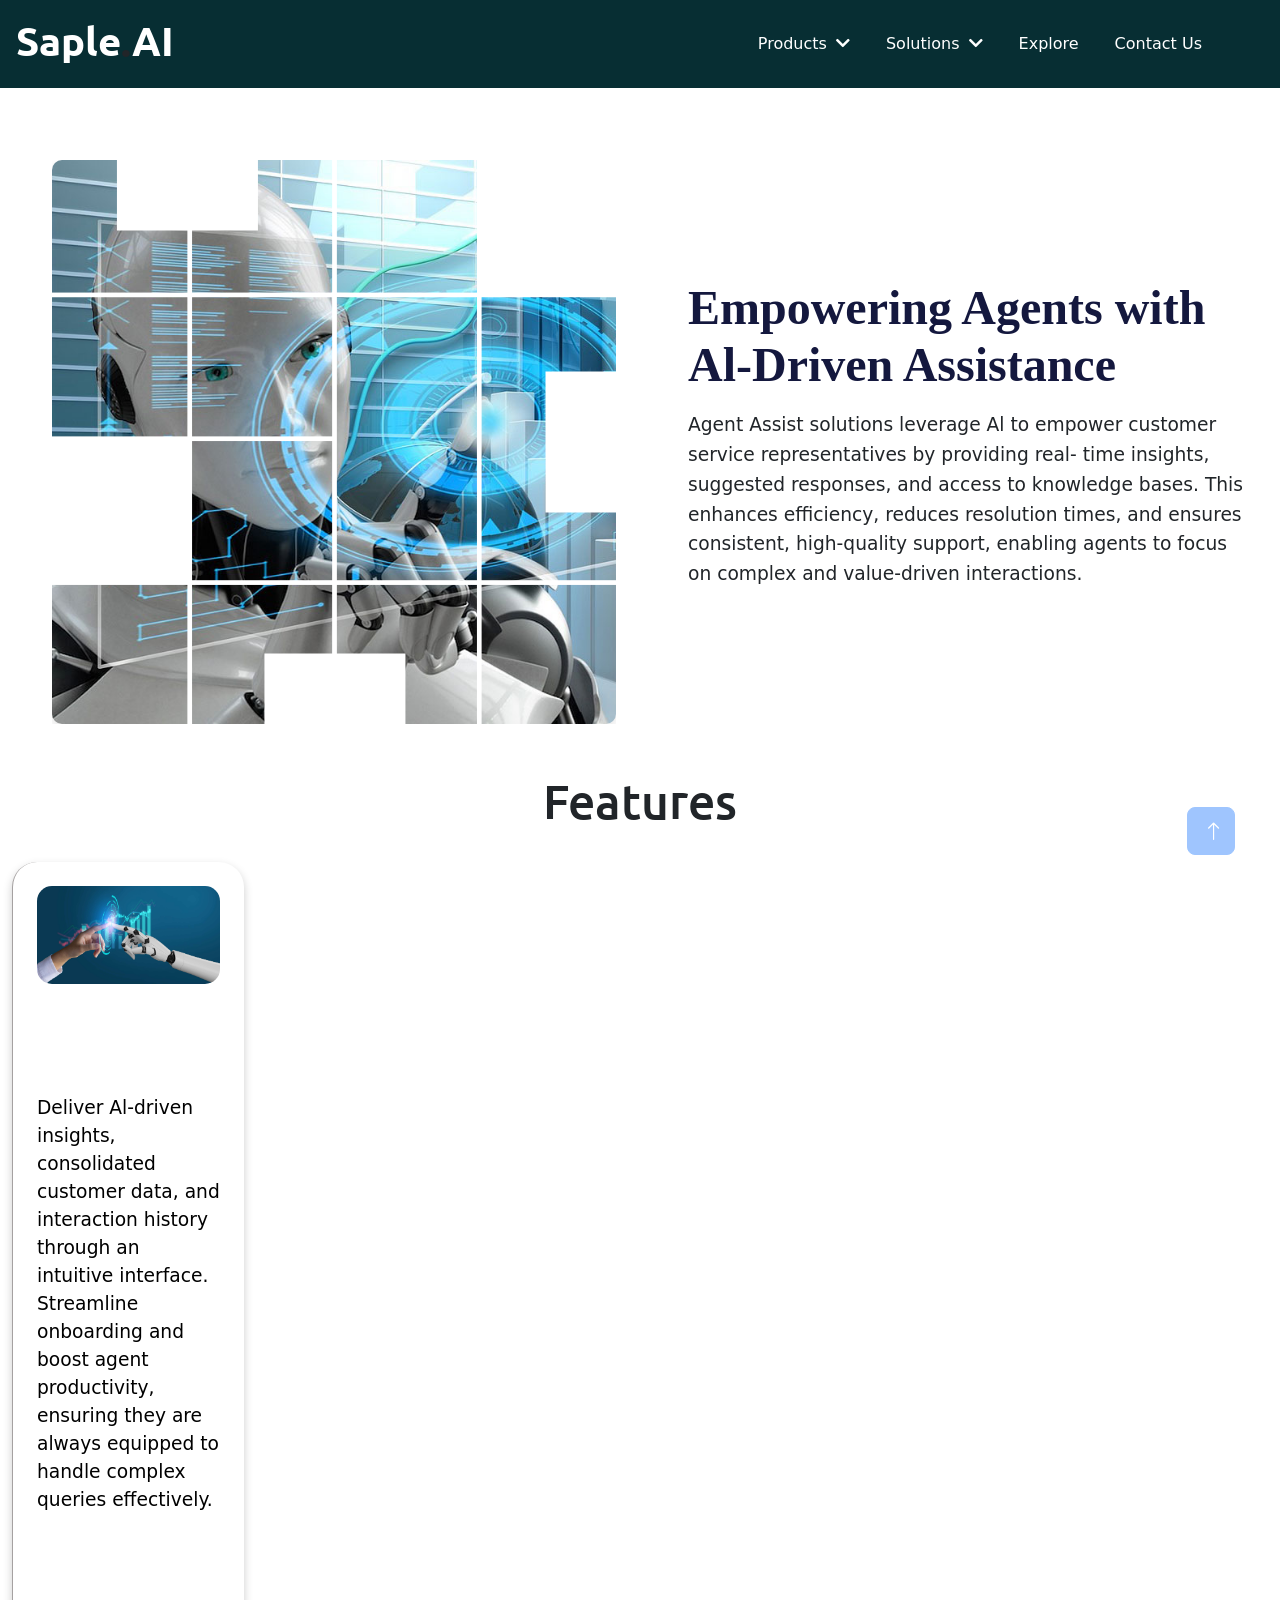
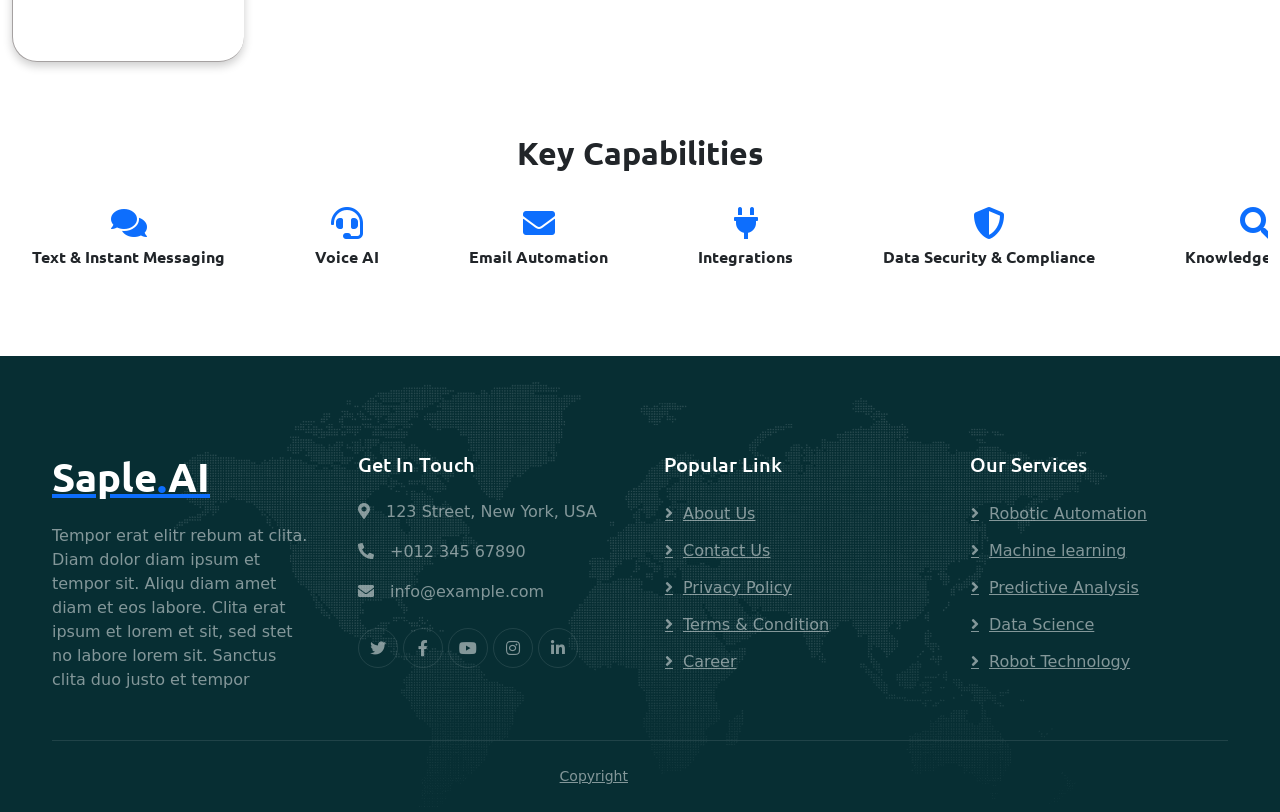
==== commit 2fa9dea8: "modified color and font" ====
--- a/agentassist.html
+++ b/agentassist.html
@@ -80,20 +80,22 @@
 }
 
 /* Text Styling */
-h1 {
-  font-size: 2.5rem;
+.about-title {
+  font-family: 'Éxo';
+  font-size: 36pt;
   color: #14183E;
   font-weight: bold;
   margin-bottom: 1rem;
   text-align: left;
 }
 
-p {
-  font-size: 1.1rem;
+.about-text {
+font-size: 14pt;
   line-height: 1.6;
   text-align: left;
   margin-bottom: 1rem;
 }
+
 
 /* Initially hide the image and content */
 .about-image, .about-title, .about-text {
@@ -122,7 +124,7 @@
 
 /* Styling for the feature title */
 .featuretitle {
-  font-size: 2.5rem;
+  font-size: 36pt;
   text-align: center;
   opacity: 0;
   transform: translateY(20px); /* Start position below */
@@ -145,8 +147,9 @@
 
 .feature-card {
   flex: 1 1 18%; /* Adjust width for better fit in the row */
-  background-color: #F4F7FE;
-  color: #fff;
+  /* background-color: #F4F7FE; */
+  background-color: #FFFFFF;
+  color: #FFFFFF;
   padding: 1.5rem;
   border-radius: 25px;
   box-shadow: 0 4px 10px rgba(0, 0, 0, 0.2);
@@ -170,7 +173,8 @@
 }
 
 .feature-card:hover {
-  background: #37877d;
+  /* background: #37877d; */
+  background: #0C7075;
   transform: translateY(-20px);
   box-shadow: 0 20px 60px rgba(0, 111, 95, 0.6);
   border-left: 4px solid #FFFFFF;
@@ -179,22 +183,23 @@
 
 .feature-description {
   color: black;
-  font-size: 1.05rem;
+  font-size: 14pt;
   transition: color 0.3s ease;
 }
 
 .feature-card:hover .feature-description {
-  color: #F4F7FE; /* White text color on hover */
+  /* color: #F4F7FE;  */
+  color: #FFFFFF;
 }
 
 .feature-title {
   margin-bottom: 0.5rem;
-  font-size: 1.5rem;
+  font-size:18pt;
   transition: color 0.3s ease;
 }
 
 .feature-card:hover .feature-title {
-  color: #F4F7FE; /* White color when card is hovered */
+  color: #FFFFFF; /* White color when card is hovered */
 }
 
 .key-capabilities {
@@ -220,14 +225,14 @@
 }
 
 .scrolling-headline i {
-  font-size: 2rem;
+  font-size: 24pt;
   color: #007bff; /* Primary color for icons */
   margin-bottom: 10px;
 }
 
 .scrolling-headline h5 {
   font-weight: bold;
-  font-size: 1rem;
+  font-size: 12pt;
   text-align: center;
 }
 
@@ -247,23 +252,21 @@
   margin: 0;
   padding: 0;
 }
-
-/* Responsive Design */
 @media (max-width: 768px) {
   /* Adjust Key Capabilities Text */
   .key-capabilities h2 {
-    font-size: 2rem;
+    font-size: 24pt; /* 2rem */
   }
 
   .key-capabilities p {
-    font-size: 1rem;
+    font-size: 12pt; /* 1rem */
     text-align: center;
   }
 
   /* Features Section */
   .features {
     flex-direction: column; /* Stack feature cards vertically on smaller screens */
-    gap: 1.5rem;
+    gap: 18pt; /* 1.5rem */
   }
 
   .feature-card {
@@ -280,28 +283,29 @@
   .col-lg-6 {
     flex: 0 0 100%; /* Stack columns in mobile */
     max-width: 100%;
-    margin-bottom: 1.5rem; /* Add spacing between image and text */
+    margin-bottom: 18pt; /* 1.5rem */
   }
 
   .about-img img {
     max-width: 100%;
-    margin-bottom: 1rem; /* Ensure space between image and text */
+    margin-bottom: 12pt; /* 1rem */
   }
 }
 
 @media (max-width: 576px) {
   .features {
-    gap: 1rem;
+    gap: 12pt; /* 1rem */
   }
 
   h1, h2 {
-    font-size: 1.8rem;
+    font-size: 21.6pt; /* 1.8rem */
   }
 
   .key-capabilities p {
-    font-size: 0.95rem;
-  }
-}
+    font-size: 11.4pt; /* 0.95rem */
+  }
+}
+
 
  </style>
   
@@ -331,7 +335,7 @@
 <div class="container-fluid sticky-top p-0">
   <nav class="navbar navbar-expand-lg navbar-dark p-0">
     <a href="index.html" class="navbar-brand ms-3">
-      <h1 style="color: white !important;">Saple<span class="text-dark">.</span>AI</h1>
+      <h1 style="color: #FFFFFF !important;">Saple<span class="text-dark">.</span>AI</h1>
     </a>
     <button
       class="navbar-toggler"
@@ -690,7 +694,7 @@
 
 
     <!-- Footer Start -->
-    <div class="container-fluid text-white-50 footer pt-5" style="background-color: #006666;">
+    <div class="container-fluid text-white-50 footer pt-5" style="background-color: #072E33;">
         <div class="container py-5">
           <div class="row g-5">
             <div class="col-md-6 col-lg-3 wow fadeIn" data-wow-delay="0.1s">
--- a/css/style.css
+++ b/css/style.css
@@ -1,6 +1,6 @@
 /********** Template CSS **********/
 :root {
-    --primary: #37877d;
+    --primary: #0C7075;
     --secondary: #15ACE1;
     --light: #F4F7FE;
     --dark: #14183E;
@@ -87,17 +87,18 @@
     z-index: 1020;
 }
 .navbar-brand h1 {
-    color: white !important;  /* Force text color to white */
+    color: #FFFFFF !important;  /* Force text color to white */
 }
 /* Navbar background color */
 .container-fluid .navbar {
-    background-color: #006666 !important;  /* Dark teal background */
+    /* background-color: #006666 !important;   */
+    background-color: #072E33 !important;
     padding: 11px 0 !important;
     z-index: 1000;
 }
 /* Navbar link text color */
 .navbar-dark .navbar-nav .nav-link {
-    color: #fff !important;                           /* White text color for navbar links */
+    color: #FFFFFF !important;                           /* White text color for navbar links */
     padding-left: 5px;
     padding-right: 10px;
     font-weight: 500;
@@ -121,7 +122,7 @@
 
 .dropdown-menu {
     min-width: 15rem;
-    background-color: rgb(253, 253, 253);
+    background-color: FFFFFF;
     border: 1px solid #dee2e6;
     border-radius: 0.25rem;
     box-shadow: 0 0.5rem 1rem rgba(0, 0, 0, 0.15);
@@ -148,7 +149,7 @@
 /* Dropdown Menu */
 .dropdown-menu {
     min-width: 22rem;
-    background-color: white;
+    background-color: #FFFFFF;
     border: 1px solid #dee2e6;
     border-radius: 0.25rem;
     box-shadow: 0 0.5rem 1rem rgba(0, 0, 0, 0.15);
@@ -205,7 +206,7 @@
 }
 
 .sidebar {
-    background-color: #f8f9fa;
+    background-color: #FFFFFF;
     padding: 15px;
     border-right: 1px solid #ddd;
 }
@@ -255,7 +256,7 @@
 
 .section-title {
     margin-top: 5px;
-    font-size: 20px;
+    font-size: 16pt;
     font-weight: bolder;
 }
 
@@ -265,17 +266,17 @@
 
 .section-item {
     margin-bottom: 5px;
-    font-size: 16px;
+    font-size: 12pt;
     font-weight: 600;
 }
 
-.solitem {
+/* .solitem {
     font-size: 18px;
 }
 
 #solitem:hover {
     background-color: #e1f2f0;
-}
+} */
 /* Navbar Collapse Behavior */
 .navbar-collapse {
     display: none;
@@ -377,12 +378,12 @@
     /* Optional: Add a box around the hamburger icon */
     .navbar-toggler {
         border-radius: 8px; /* Round the corners of the box */
-        background-color: #37877d; /* Set the background color of the box */
+        background-color: #0C7075; /* Set the background color of the box */
         padding: 5px; /* Add padding to give some space around the icon */
     }
 
     .navbar-toggler:hover {
-        background-color: #37877d; /* Light hover effect for the box */
+        background-color: #0C7075; /* Light hover effect for the box */
     }
 
     /* When clicked (active state) */
@@ -464,12 +465,13 @@
     justify-content: center; /* Center content vertically */
     align-items: center; /* Center content horizontally */
     padding: 50px;
-    background-color: #51a197;
+    /* background-color: #51a197; */
+    background-color: #0C7075;
     background-size: cover;
 }
 
 .hero-header h2 {
-    font-size: 2rem; /* Adjust for better readability */
+    font-size: 24pt; /* Adjust for better readability */
     line-height: 1.5;
     margin-bottom: 1rem;
     text-align: center;
@@ -485,13 +487,13 @@
 
 /* Checklist Styling */
 .white-checklist h5 {
-    color: #ffffff; /* Text color */
-    font-size: 1rem;
+    color: #FFFFFF; /* Text color */
+    font-size: 12pt;
     margin-bottom: 10px;
 }
 
 .white-checklist h5 i.fa-check {
-    color: #ffffff !important; /* Icon color */
+    color: #FFFFFF !important; /* Icon color */
 }
 
 /* Responsive Styles */
@@ -513,7 +515,7 @@
 
 @media (max-width: 576px) {
     .hero-header h2 {
-        font-size: 1.5rem; /* Smaller font size for smaller screens */
+        font-size: 14pt; /* Smaller font size for smaller screens */
     }
 
     .carousel-inner img {
@@ -521,7 +523,7 @@
     }
 
     .white-checklist h5 {
-        font-size: 0.9rem; /* Smaller font size for checklist */
+        font-size: 10.5pt; /* Smaller font size for checklist */
     }
 }
 
@@ -557,6 +559,12 @@
 /***service bar end ***/  
 
 /*** card ***/
+.ai-title{
+    font-size: 24pt;
+}
+.ai-description{
+    font-size: 14pt;
+}
 .card-container {
     display: flex;
     justify-content: center;
@@ -589,10 +597,10 @@
     opacity: 0.8; /* Adjust this for transparency */
     background: rgba(8, 47, 42, 0.7); /* Transparent dark green */
     background-color: #082f2a; /* Solid dark green */
-    color: #fff;
+    color: #FFFFFF;
     text-align: center;
     padding: 10px;
-    font-size: 18px;
+    font-size: 16pt;
     z-index: 2; /* Ensure the overlay is on top */
 }
 
@@ -605,6 +613,12 @@
 
 /* For tablets and smaller screens (up to 768px) */
 @media (max-width: 768px) {
+    .ai-title{
+        font-size: 18pt;
+    }
+    .ai-description{
+        font-size: 12pt;
+    }
     .card-container {
         gap: 50px; /* Reduced gap between cards */
         flex-direction: column; /* Stack the cards vertically */
@@ -617,7 +631,7 @@
     }
 
     .overlay {
-        font-size: 16px; /* Adjust overlay text size for smaller screens */
+        font-size: 16pt; /* Adjust overlay text size for smaller screens */
     }
 }
 
@@ -709,7 +723,7 @@
 }
 
 .title {
-    font-size: 1.8rem;
+    font-size: 30pt;
     font-weight: bold;
     margin-bottom: 10px;
     color: #14183E;
@@ -717,7 +731,7 @@
 }
 
 .subtitle {
-    font-size: 1.2rem;
+    font-size: 16pt;
     font-weight: bold;
     margin-top: 20px;
     color: #14183E;
@@ -736,7 +750,7 @@
 }
 
 /* --- Media Queries for Smaller Screens --- */
-/* For tablets and smaller screens (up to 768px) */
+
 @media (max-width: 768px) {
     .section {
         flex-direction: column; /* Stack the content vertically */
@@ -784,30 +798,30 @@
     }
 
     .title {
-        font-size: 1.7rem; /* Slightly increase font size for smaller screens */
+        font-size: 20.4pt; /* 1.7rem */
     }
 
     .subtitle {
-        font-size: 1.3rem; /* Increase subtitle font size */
+        font-size: 15.6pt; /* 1.3rem */
     }
 
     .text {
-        font-size: 1rem; /* Increase text font size */
+        font-size: 12pt; /* 1rem */
     }
 }
 
 /* For mobile screens (up to 480px) */
 @media (max-width: 480px) {
     .title {
-        font-size: 1.5rem; /* Slightly increase font size for mobile */
+        font-size: 18pt; /* 1.5rem */
     }
 
     .subtitle {
-        font-size: 1.2rem; /* Increase subtitle font size */
+        font-size: 14.4pt; /* 1.2rem */
     }
 
     .text {
-        font-size: 1rem; /* Increase text font size */
+        font-size: 12pt; /* 1rem */
     }
 
     .blue-boximage, .blue-boximage1 {
@@ -820,19 +834,18 @@
     }
 }
 
-
-/* For mobile screens (up to 480px) */
+/* For smaller mobile screens (up to 480px) */
 @media (max-width: 480px) {
     .title {
-        font-size: 1.3rem; /* Further reduce font size */
+        font-size: 15.6pt; /* 1.3rem */
     }
 
     .subtitle {
-        font-size: 1rem;
+        font-size: 12pt; /* 1rem */
     }
 
     .text {
-        font-size: 0.85rem; /* Reduce text size */
+        font-size: 10.2pt; /* 0.85rem */
     }
 
     .blue-boximage, .blue-boximage1 {
@@ -844,12 +857,14 @@
         padding: 10px; /* Add padding around content */
     }
 }
+
 /*proven result*/
 /* General styles for the box */
 .box {
     width: 68%;
     height: 300px;
-    background-color: #51a197;
+    /* background-color: #51a197; */
+    background-color: #0C7075;
     margin-left: 300px;
     visibility: hidden;
 }
@@ -884,14 +899,14 @@
 }
 
 .percentage {
-    font-size: 30px;
+    font-size: 30pt;
     font-weight: bold;
     margin: 10px 0;
     color: #14183E;
 }
 
 .description {
-    font-size: 16px;
+    font-size: 12pt;
     color: #14183E;
 }
 
@@ -918,12 +933,12 @@
 }
 
 .text-content h1 {
-    font-size: 35px;
+    font-size: 30pt;
     margin-bottom: 20px;
 }
 
 .text-content p {
-    font-size: 16px;
+    font-size: 14pt;
     margin-bottom: 20px;
 }
 
@@ -944,6 +959,7 @@
 
 /* Media Query for Medium Screens (Tablets and smaller desktops, 768px - 1024px) */
 @media screen and (max-width: 1024px) {
+    
     .box {
         width: 90%; /* Make the box take more width */
         margin-left: auto; /* Center the box */
@@ -972,6 +988,9 @@
 
 /* Media Query for Small Screens (Mobile, below 768px) */
 @media screen and (max-width: 768px) {
+    .percentage{
+        font-size: 22pt;
+    }
     .box {
         width: 100%; /* Full width */
         height: auto; /* Allow height to adjust */
@@ -980,8 +999,8 @@
 
     .metrics {
         flex-direction: column; /* Stack metrics vertically */
-        gap: 20px; /* Reduce the gap further */
-        padding: 10px;
+        gap: 15pt; /* 20px ≈ 15pt */
+        padding: 7.5pt; /* 10px ≈ 7.5pt */
     }
 
     .metric {
@@ -998,35 +1017,34 @@
     }
 
     .text-content h1 {
-        font-size: 28px; /* Adjust heading size */
+        font-size: 21pt; /* 28px ≈ 21pt */
     }
 
     .text-content p {
-        font-size: 14px; /* Adjust paragraph size */
+        font-size: 10.5pt; /* 14px ≈ 10.5pt */
     }
 
     .image {
         max-width: 80%; /* Reduce image size */
-        margin-top: 20px;
+        margin-top: 15pt; /* 20px ≈ 15pt */
     }
 }
 
 /* Media Query for Extra Small Screens (Very small phones, below 480px) */
 @media screen and (max-width: 480px) {
     .text-content h1 {
-        font-size: 24px; /* Further adjust heading size */
+        font-size: 18pt; /* 24px ≈ 18pt */
     }
 
     .text-content p {
-        font-size: 12px; /* Further adjust paragraph size */
+        font-size: 10pt; /* 12px ≈ 9pt */
     }
 
     .image {
         max-width: 100%; /* Allow full width */
-        margin-top: 15px;
-    }
-}
-
+        margin-top: 11.25pt; /* 15px ≈ 11.25pt */
+    }
+}
 
 
 /*** Section Title ***/
@@ -1099,11 +1117,11 @@
 .btn-primary,.btn-outline-primary{
    color: #37877d;  
     border-color: #37877d;   
-    background-color: white;
+    background-color: #FFFFFF;
 }
 .btn-primary:hover,.btn-outline-primary:hover{
     background-color: #37877d;
-    color: white;
+    color: #FFFFFF;
     border-color: #37877d;
 }
 
